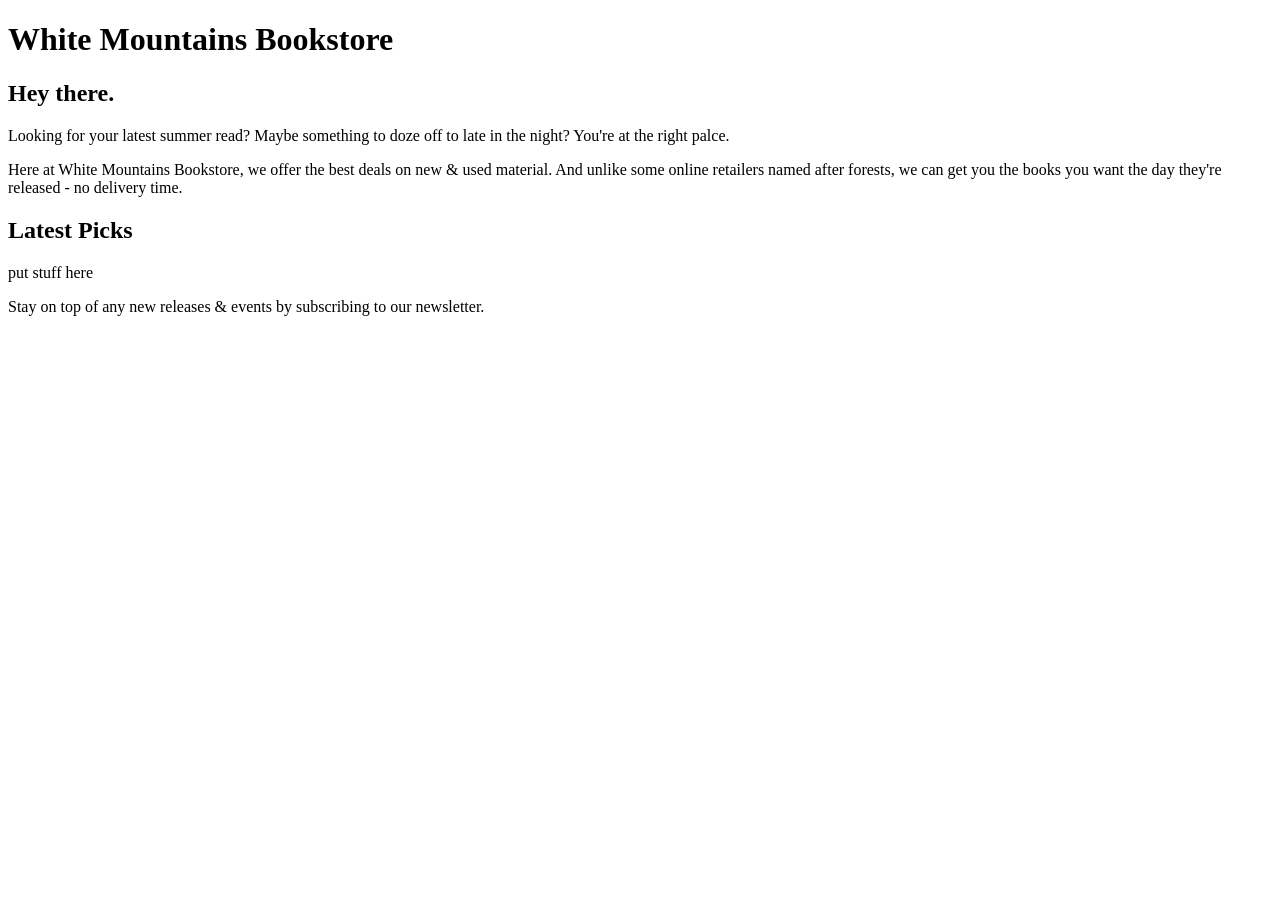
==== index.html @ 897d2b8c "blueprinting" ====
<!DOCTYPE html>

<html lang="en">
    <head>
        <title>Bookstore - Index</title>
    </head>

    <body>
        <h1>White Mountains Bookstore</h1>

        <div>
            <h2>Hey there.</h2>
            <p>Looking for your latest summer read? Maybe something to doze off to late in the night? 
                You're at the right palce.</p>
            <p> Here at White Mountains Bookstore, we offer the best deals on new & used material. 
                And unlike some online retailers named after forests, we can get you the books you want the day they're released 
                - no delivery time.
            </p>
        </div>
        <div>
            <h2>Latest Picks</h2>
            <p>put stuff here</p>
        </div>

        <footer>
            <p>Stay on top of any new releases & events by subscribing to our newsletter.</p>
        </footer>
    </body>
</html>
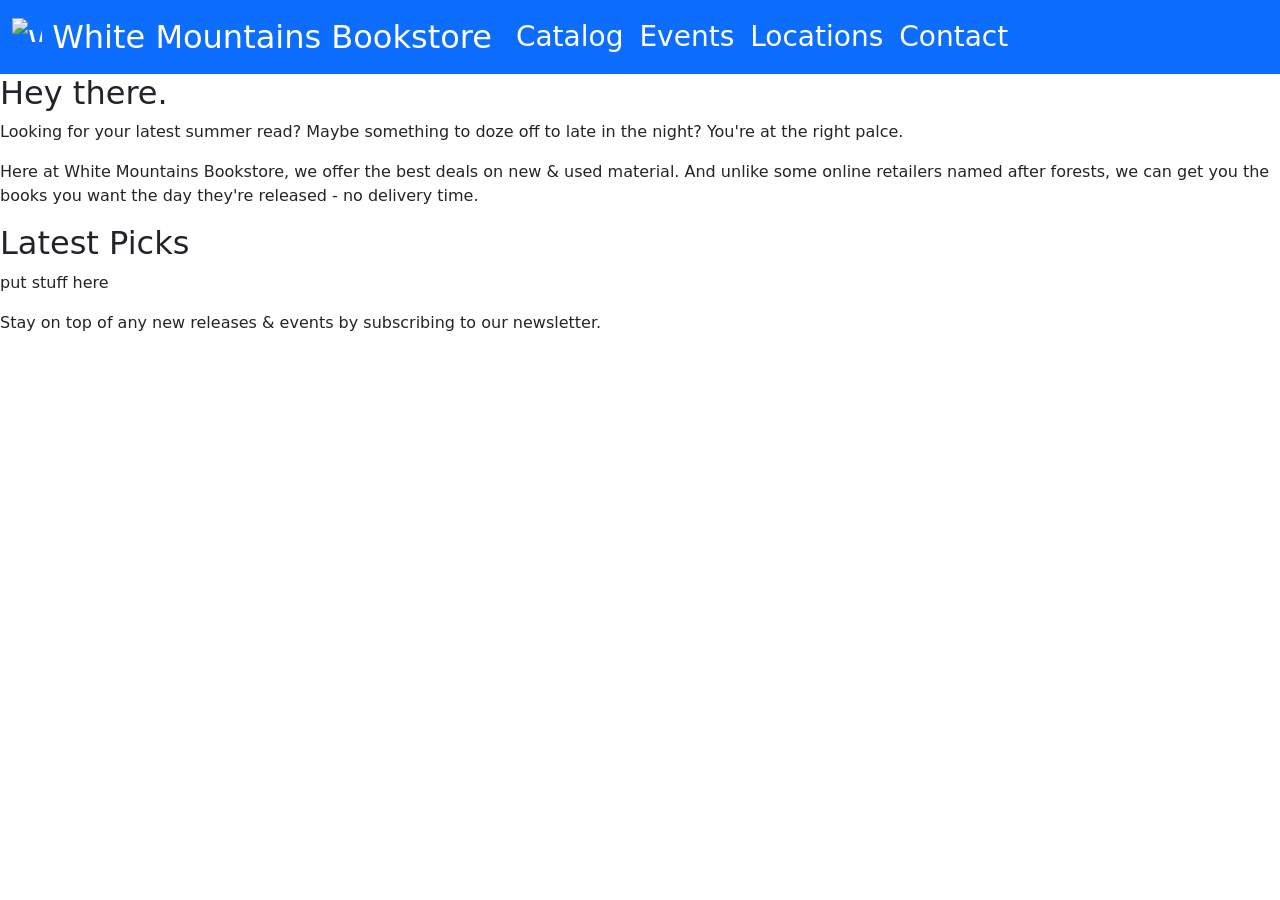
==== commit 895b2b4b: "added navbar" ====
--- a/index.html
+++ b/index.html
@@ -3,10 +3,37 @@
 <html lang="en">
     <head>
         <title>Bookstore - Index</title>
+        <link href="https://cdn.jsdelivr.net/npm/bootstrap@5.3.8/dist/css/bootstrap.min.css" rel="stylesheet" integrity="sha384-sRIl4kxILFvY47J16cr9ZwB07vP4J8+LH7qKQnuqkuIAvNWLzeN8tE5YBujZqJLB" crossorigin="anonymous">
     </head>
 
     <body>
-        <h1>White Mountains Bookstore</h1>
+        <nav class="navbar navbar-expand-lg bg-primary" data-bs-theme="dark">
+            <div class="container-fluid">
+                <a class="navbar-brand fs-2" href="#">
+                    <img class="d-inline-block align-text-top" src="https://getbootstrap.com/docs/5.3/assets/brand/bootstrap-logo.svg" alt="White Mountains Bookstore" width="30" height="24">
+                    White Mountains Bookstore
+                </a>
+                <button class="navbar-toggler" type="button" data-bs-toggle="collapse" data-bs-target="#navbarNav" aria-controls="navbarNav" aria-expanded="false" aria-label="Toggle navigation">
+                    <span class="navbar-toggler-icon"></span>
+                </button>
+                <div class="collapse navbar-collapse fs-3" id="navbarNav">
+                    <ul class="navbar-nav">
+                        <li class="nav-item">
+                        <a class="nav-link active" aria-current="page" href="#">Catalog</a>
+                        </li>
+                        <li class="nav-item">
+                        <a class="nav-link active" href="#">Events</a>
+                        </li>
+                        <li class="nav-item">
+                        <a class="nav-link active" href="#">Locations</a>
+                        </li>
+                        <li class="nav-item">
+                        <a class="nav-link active" href="#">Contact</a>
+                        </li>
+                    </ul>
+                </div>
+            </div>
+        </nav>
 
         <div>
             <h2>Hey there.</h2>
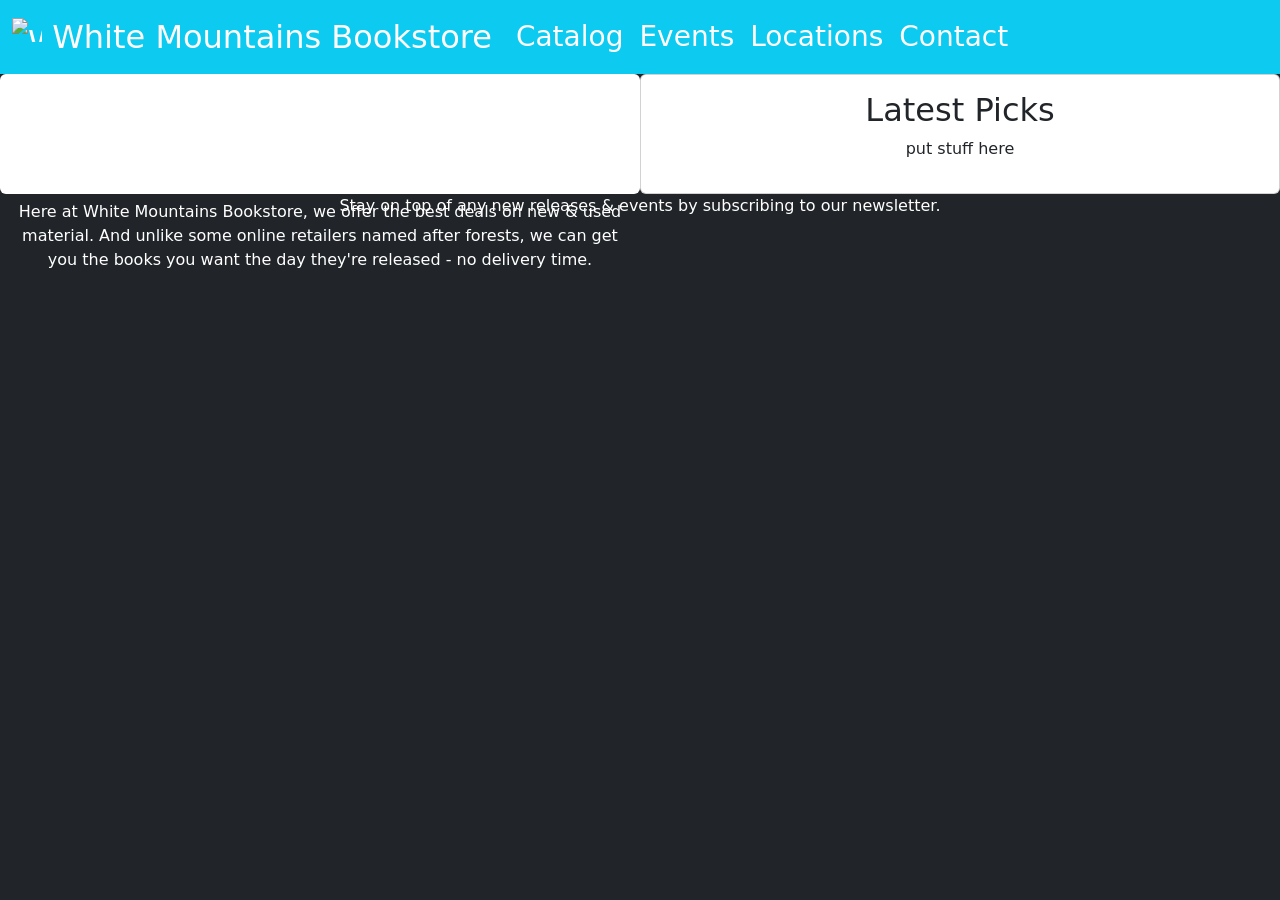
==== commit f687011c: "not happy with this" ====
--- a/index.html
+++ b/index.html
@@ -6,8 +6,8 @@
         <link href="https://cdn.jsdelivr.net/npm/bootstrap@5.3.8/dist/css/bootstrap.min.css" rel="stylesheet" integrity="sha384-sRIl4kxILFvY47J16cr9ZwB07vP4J8+LH7qKQnuqkuIAvNWLzeN8tE5YBujZqJLB" crossorigin="anonymous">
     </head>
 
-    <body>
-        <nav class="navbar navbar-expand-lg bg-primary" data-bs-theme="dark">
+    <body class="d-flex flex-column h-100 text-center text-bg-dark">
+        <nav class="navbar navbar-expand-lg bg-info" data-bs-theme="dark">
             <div class="container-fluid">
                 <a class="navbar-brand fs-2" href="#">
                     <img class="d-inline-block align-text-top" src="https://getbootstrap.com/docs/5.3/assets/brand/bootstrap-logo.svg" alt="White Mountains Bookstore" width="30" height="24">
@@ -19,7 +19,7 @@
                 <div class="collapse navbar-collapse fs-3" id="navbarNav">
                     <ul class="navbar-nav">
                         <li class="nav-item">
-                        <a class="nav-link active" aria-current="page" href="#">Catalog</a>
+                        <a class="nav-link active" href="#">Catalog</a>
                         </li>
                         <li class="nav-item">
                         <a class="nav-link active" href="#">Events</a>
@@ -35,19 +35,26 @@
             </div>
         </nav>
 
-        <div>
-            <h2>Hey there.</h2>
-            <p>Looking for your latest summer read? Maybe something to doze off to late in the night? 
-                You're at the right palce.</p>
-            <p> Here at White Mountains Bookstore, we offer the best deals on new & used material. 
-                And unlike some online retailers named after forests, we can get you the books you want the day they're released 
-                - no delivery time.
-            </p>
-        </div>
-        <div>
-            <h2>Latest Picks</h2>
-            <p>put stuff here</p>
-        </div>
+        <main class="d-flex">
+            <div class="card border border-0 d-flex p-3 w-50 flex-column">
+                <img class="card-img" src="img1test.jpg" alt="">
+                <div class="card-img-overlay text-white">
+                    <h2>Hey there.</h2>
+                    <p>Looking for your latest summer read? Maybe something to doze off to late in the night? 
+                        You're at the right place.</p>
+                    <p>Here at White Mountains Bookstore, we offer the best deals on new & used material. 
+                        And unlike some online retailers named after forests, we can get you the books you want the day they're released 
+                        - no delivery time.
+                    </p>
+                </div>
+            </div>
+            <div class="card d-flex p-3 w-50 flex-column">
+                <img class="card-img" src="img1test.jpg" alt="">
+
+                <h2>Latest Picks</h2>
+                <p>put stuff here</p>
+            </div>
+        </main>
 
         <footer>
             <p>Stay on top of any new releases & events by subscribing to our newsletter.</p>
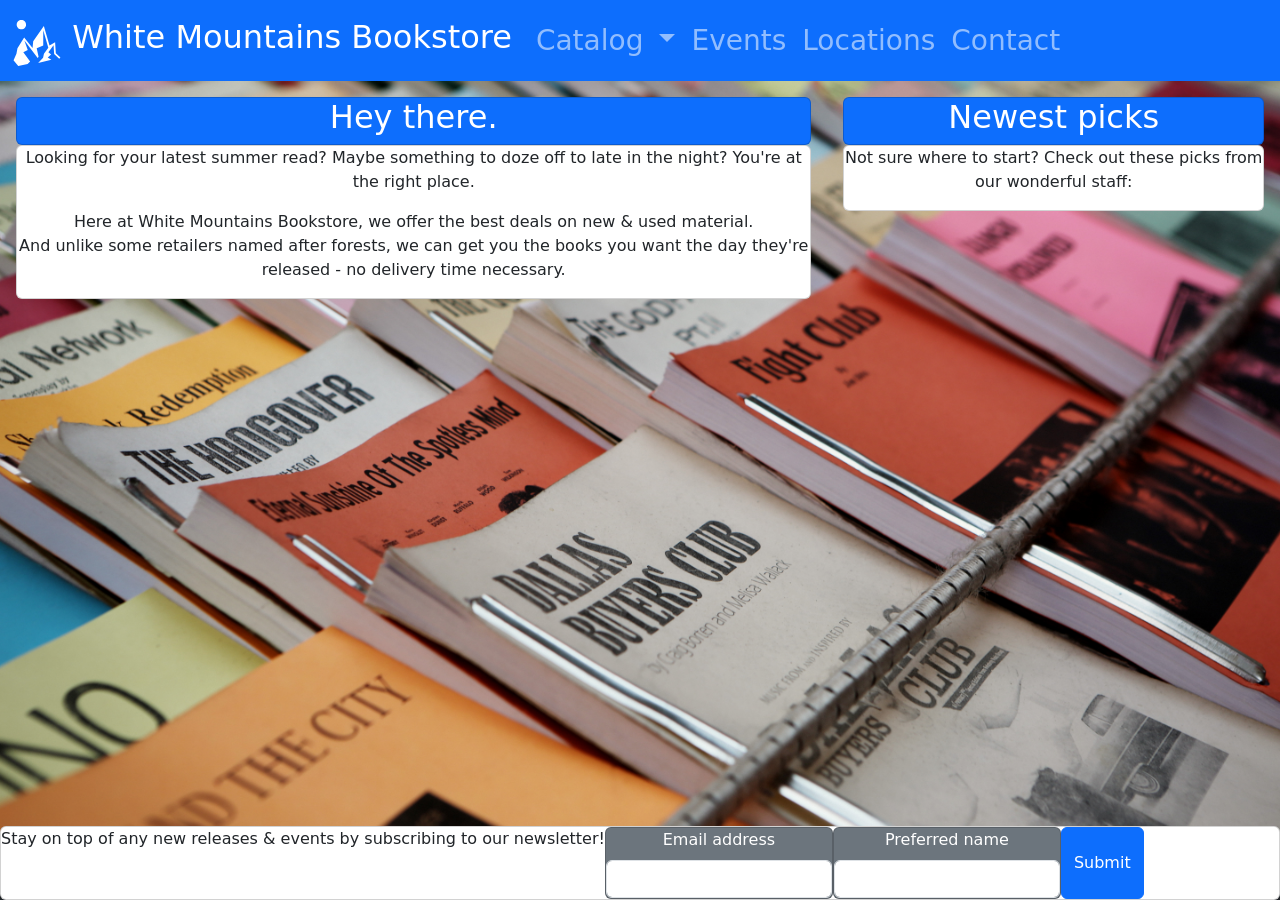
==== commit bb1abc1e: "general real improvements" ====
--- a/index.html
+++ b/index.html
@@ -3,14 +3,17 @@
 <html lang="en">
     <head>
         <title>Bookstore - Index</title>
+        <script src="https://cdn.jsdelivr.net/npm/bootstrap@5.1.3/dist/js/bootstrap.bundle.min.js" integrity="sha384-ka7Sk0Gln4gmtz2MlQnikT1wXgYsOg+OMhuP+IlRH9sENBO0LRn5q+8nbTov4+1p" crossorigin="anonymous"></script>
         <link href="https://cdn.jsdelivr.net/npm/bootstrap@5.3.8/dist/css/bootstrap.min.css" rel="stylesheet" integrity="sha384-sRIl4kxILFvY47J16cr9ZwB07vP4J8+LH7qKQnuqkuIAvNWLzeN8tE5YBujZqJLB" crossorigin="anonymous">
     </head>
 
-    <body class="d-flex flex-column h-100 text-center text-bg-dark">
-        <nav class="navbar navbar-expand-lg bg-info" data-bs-theme="dark">
+    <body class="d-flex flex-column text-center text-bg-dark">
+        <nav class="z-1 navbar navbar-expand-lg bg-primary" data-bs-theme="dark">
             <div class="container-fluid">
                 <a class="navbar-brand fs-2" href="#">
-                    <img class="d-inline-block align-text-top" src="https://getbootstrap.com/docs/5.3/assets/brand/bootstrap-logo.svg" alt="White Mountains Bookstore" width="30" height="24">
+               <!-- summits.svg sourced from game-icons.net
+                    specific "summits" graphic created by user Delapouite, used under a CC BY 3.0 license -->
+                    <img class="d-inline-block align-text-top" src="summits.svg" alt="White Mountains Bookstore" width="50" height="50">
                     White Mountains Bookstore
                 </a>
                 <button class="navbar-toggler" type="button" data-bs-toggle="collapse" data-bs-target="#navbarNav" aria-controls="navbarNav" aria-expanded="false" aria-label="Toggle navigation">
@@ -18,46 +21,76 @@
                 </button>
                 <div class="collapse navbar-collapse fs-3" id="navbarNav">
                     <ul class="navbar-nav">
-                        <li class="nav-item">
-                        <a class="nav-link active" href="#">Catalog</a>
+                        <li class="nav-item dropdown">
+                            <a class="nav-link dropdown-toggle" href="#" role="button" data-bs-toggle="dropdown" aria-expanded="false">
+                                Catalog
+                            </a>
+                            <ul class="dropdown-menu z-1 ">
+                                <li><a class="dropdown-item" href="#">Non-Fiction</a></li>
+                                <li><a class="dropdown-item" href="#">True Crime</a></li>
+                                <li><hr class="dropdown-divider"></li>
+                                <li><a class="dropdown-item" href="#">YA</a></li>
+                                <li><a class="dropdown-item" href="#">Fantasy</a></li>
+                                <li><a class="dropdown-item" href="#">Mystery</a></li>
+                                <li><a class="dropdown-item" href="#">Romance</a></li>
+                            </ul>
                         </li>
                         <li class="nav-item">
-                        <a class="nav-link active" href="#">Events</a>
+                        <a class="nav-link" href="#">Events</a>
                         </li>
                         <li class="nav-item">
-                        <a class="nav-link active" href="#">Locations</a>
+                        <a class="nav-link" href="#">Locations</a>
                         </li>
                         <li class="nav-item">
-                        <a class="nav-link active" href="#">Contact</a>
+                        <a class="nav-link" href="#">Contact</a>
                         </li>
                     </ul>
                 </div>
             </div>
         </nav>
 
+        <img class="img-fluid position-absolute z-0" src="bookshop.jpg" alt="">
         <main class="d-flex">
-            <div class="card border border-0 d-flex p-3 w-50 flex-column">
-                <img class="card-img" src="img1test.jpg" alt="">
-                <div class="card-img-overlay text-white">
+            <div class="p-3 flex-column align-items-start">
+                <div class="card bg-primary text-white">
                     <h2>Hey there.</h2>
+                </div>
+                <div class="card">
                     <p>Looking for your latest summer read? Maybe something to doze off to late in the night? 
                         You're at the right place.</p>
-                    <p>Here at White Mountains Bookstore, we offer the best deals on new & used material. 
-                        And unlike some online retailers named after forests, we can get you the books you want the day they're released 
-                        - no delivery time.
+                    <p>Here at White Mountains Bookstore, we offer the best deals on new & used material.<br> 
+                        And unlike some retailers named after forests, we can get you the books you want the day they're released 
+                        - no delivery time necessary.
                     </p>
                 </div>
             </div>
-            <div class="card d-flex p-3 w-50 flex-column">
-                <img class="card-img" src="img1test.jpg" alt="">
+            <div class="p-3 flex-column align-items-end">
+                <div class="card bg-primary text-white">
+                    <h2>Newest picks</h2>
+                </div>
+                <div class="card">
+                    <p>Not sure where to start? Check out these picks from our wonderful staff:</p>
 
-                <h2>Latest Picks</h2>
-                <p>put stuff here</p>
+                </div>
             </div>
         </main>
 
-        <footer>
-            <p>Stay on top of any new releases & events by subscribing to our newsletter.</p>
+        <footer class="text-white position-fixed bottom-0 w-100">
+            <div class="card flex-row">
+                <span class="align-middle">Stay on top of any new releases & events by subscribing to our newsletter!</span>
+
+                <div class="card bg-secondary text-white">
+                <label for="InputEmail" class="form-label">Email address</label>
+                <input type="email" class="form-control" id="InputEmail" aria-describedby="emailHelp">
+                </div>
+
+                <div class="card bg-secondary text-white">
+                <label for="InputName" class="form-label">Preferred name</label>
+                <input type="email" class="form-control" id="InputName" aria-describedby="nameHelp">
+                </div>
+
+                <button type="submit" class="btn btn-primary">Submit</button>
+            </div>
         </footer>
     </body>
 </html>
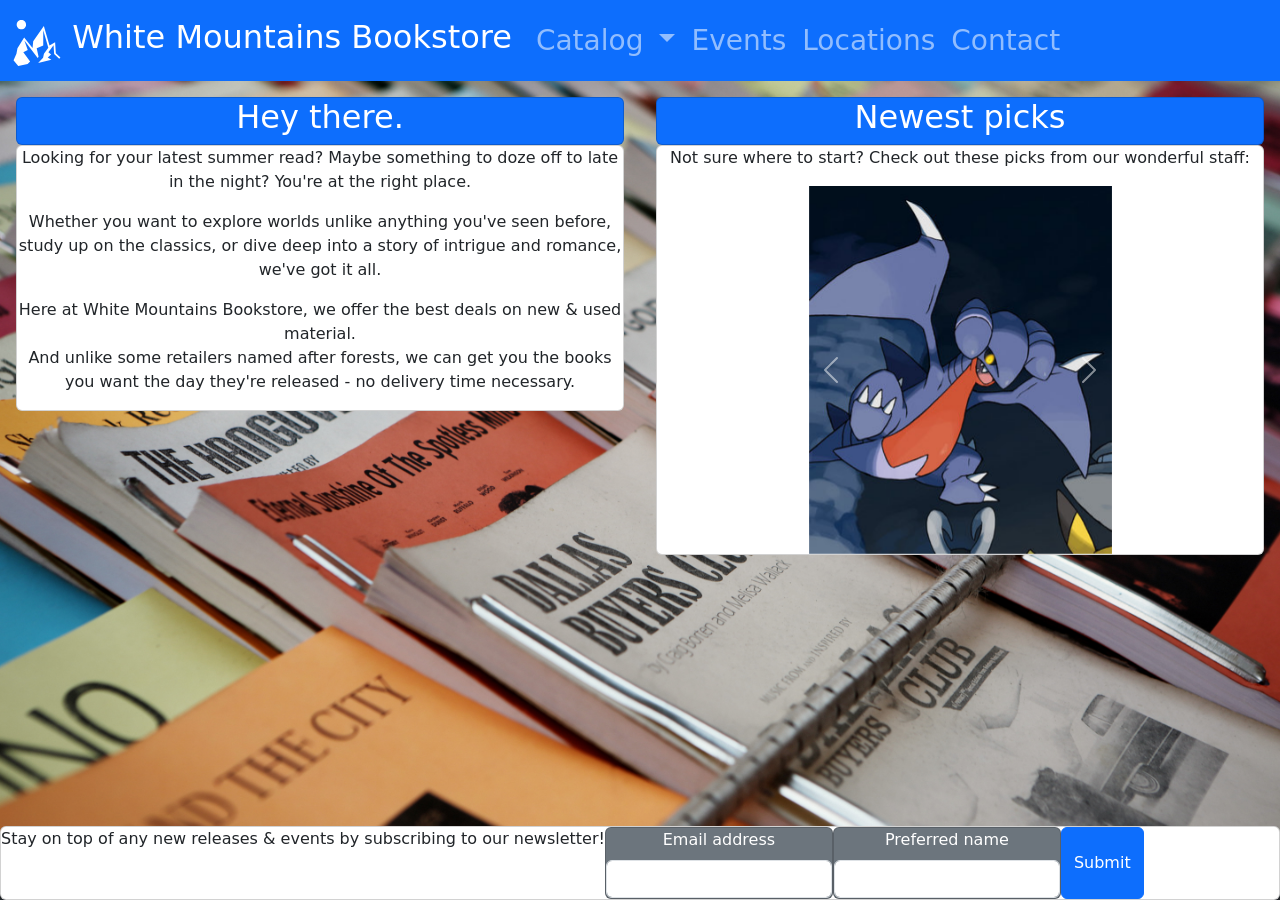
==== commit 7824c3a1: "Added navigation" ====
--- a/index.html
+++ b/index.html
@@ -2,7 +2,7 @@
 
 <html lang="en">
     <head>
-        <title>Bookstore - Index</title>
+        <title>White Mountains Bookstore</title>
         <script src="https://cdn.jsdelivr.net/npm/bootstrap@5.1.3/dist/js/bootstrap.bundle.min.js" integrity="sha384-ka7Sk0Gln4gmtz2MlQnikT1wXgYsOg+OMhuP+IlRH9sENBO0LRn5q+8nbTov4+1p" crossorigin="anonymous"></script>
         <link href="https://cdn.jsdelivr.net/npm/bootstrap@5.3.8/dist/css/bootstrap.min.css" rel="stylesheet" integrity="sha384-sRIl4kxILFvY47J16cr9ZwB07vP4J8+LH7qKQnuqkuIAvNWLzeN8tE5YBujZqJLB" crossorigin="anonymous">
     </head>
@@ -10,7 +10,7 @@
     <body class="d-flex flex-column text-center text-bg-dark">
         <nav class="z-1 navbar navbar-expand-lg bg-primary" data-bs-theme="dark">
             <div class="container-fluid">
-                <a class="navbar-brand fs-2" href="#">
+                <a class="navbar-brand fs-2" href="index.html">
                <!-- summits.svg sourced from game-icons.net
                     specific "summits" graphic created by user Delapouite, used under a CC BY 3.0 license -->
                     <img class="d-inline-block align-text-top" src="summits.svg" alt="White Mountains Bookstore" width="50" height="50">
@@ -26,23 +26,23 @@
                                 Catalog
                             </a>
                             <ul class="dropdown-menu z-1 ">
-                                <li><a class="dropdown-item" href="#">Non-Fiction</a></li>
-                                <li><a class="dropdown-item" href="#">True Crime</a></li>
+                                <li><a class="dropdown-item" href="catalog.html">Non-Fiction</a></li>
+                                <li><a class="dropdown-item" href="catalog.html">True Crime</a></li>
                                 <li><hr class="dropdown-divider"></li>
-                                <li><a class="dropdown-item" href="#">YA</a></li>
-                                <li><a class="dropdown-item" href="#">Fantasy</a></li>
-                                <li><a class="dropdown-item" href="#">Mystery</a></li>
-                                <li><a class="dropdown-item" href="#">Romance</a></li>
+                                <li><a class="dropdown-item" href="catalog.html">YA</a></li>
+                                <li><a class="dropdown-item" href="catalog.html">Fantasy</a></li>
+                                <li><a class="dropdown-item" href="catalog.html">Mystery</a></li>
+                                <li><a class="dropdown-item" href="catalog.html">Romance</a></li>
                             </ul>
                         </li>
                         <li class="nav-item">
-                        <a class="nav-link" href="#">Events</a>
+                        <a class="nav-link" href="events.html">Events</a>
                         </li>
                         <li class="nav-item">
-                        <a class="nav-link" href="#">Locations</a>
+                        <a class="nav-link" href="locations.html">Locations</a>
                         </li>
                         <li class="nav-item">
-                        <a class="nav-link" href="#">Contact</a>
+                        <a class="nav-link" href="contact.html">Contact</a>
                         </li>
                     </ul>
                 </div>
@@ -51,26 +51,49 @@
 
         <img class="img-fluid position-absolute z-0" src="bookshop.jpg" alt="">
         <main class="d-flex">
-            <div class="p-3 flex-column align-items-start">
+            <div class="p-3 flex-column w-50">
                 <div class="card bg-primary text-white">
                     <h2>Hey there.</h2>
                 </div>
                 <div class="card">
                     <p>Looking for your latest summer read? Maybe something to doze off to late in the night? 
                         You're at the right place.</p>
+                    <p>Whether you want to explore worlds unlike anything you've seen before, study up on the classics, 
+                       or dive deep into a story of intrigue and romance, we've got it all.
+                    </p>
                     <p>Here at White Mountains Bookstore, we offer the best deals on new & used material.<br> 
                         And unlike some retailers named after forests, we can get you the books you want the day they're released 
                         - no delivery time necessary.
                     </p>
                 </div>
             </div>
-            <div class="p-3 flex-column align-items-end">
+            <div class="p-3 flex-column w-50">
                 <div class="card bg-primary text-white">
                     <h2>Newest picks</h2>
                 </div>
                 <div class="card">
                     <p>Not sure where to start? Check out these picks from our wonderful staff:</p>
-
+                    <div id="carouselExample" class="carousel slide w-50 mx-auto">
+                        <div class="carousel-inner">
+                            <div class="carousel-item active">
+                            <img src="img2test.jpg" class="d-block w-100" alt="...">
+                            </div>
+                            <div class="carousel-item">
+                            <img src="..." class="d-block w-100" alt="...">
+                            </div>
+                            <div class="carousel-item">
+                            <img src="..." class="d-block w-100" alt="...">
+                            </div>
+                        </div>
+                        <button class="carousel-control-prev" type="button" data-bs-target="#carouselExample" data-bs-slide="prev">
+                            <span class="carousel-control-prev-icon" aria-hidden="true"></span>
+                            <span class="visually-hidden">Previous</span>
+                        </button>
+                        <button class="carousel-control-next" type="button" data-bs-target="#carouselExample" data-bs-slide="next">
+                            <span class="carousel-control-next-icon" aria-hidden="true"></span>
+                            <span class="visually-hidden">Next</span>
+                        </button>
+                    </div>
                 </div>
             </div>
         </main>
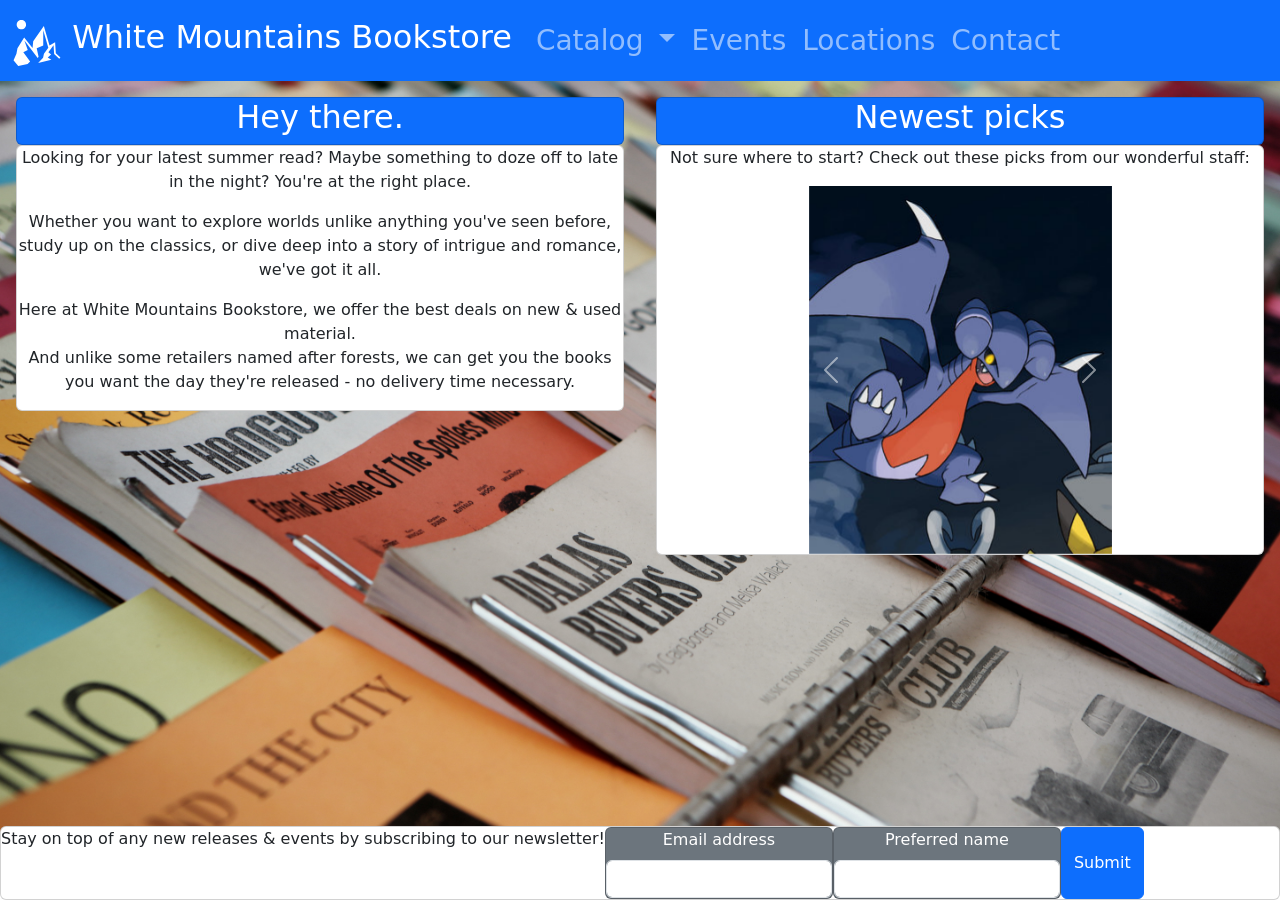
==== commit 447b69c4: "Locations and Catalog updates" ====
--- a/index.html
+++ b/index.html
@@ -7,7 +7,7 @@
         <link href="https://cdn.jsdelivr.net/npm/bootstrap@5.3.8/dist/css/bootstrap.min.css" rel="stylesheet" integrity="sha384-sRIl4kxILFvY47J16cr9ZwB07vP4J8+LH7qKQnuqkuIAvNWLzeN8tE5YBujZqJLB" crossorigin="anonymous">
     </head>
 
-    <body class="d-flex flex-column text-center text-bg-dark">
+    <body class="d-flex flex-column text-center">
         <nav class="z-1 navbar navbar-expand-lg bg-primary" data-bs-theme="dark">
             <div class="container-fluid">
                 <a class="navbar-brand fs-2" href="index.html">
@@ -79,10 +79,10 @@
                             <img src="img2test.jpg" class="d-block w-100" alt="...">
                             </div>
                             <div class="carousel-item">
-                            <img src="..." class="d-block w-100" alt="...">
+                            <img src="img2test.jpg" class="d-block w-100" alt="...">
                             </div>
                             <div class="carousel-item">
-                            <img src="..." class="d-block w-100" alt="...">
+                            <img src="img2test.jpg" class="d-block w-100" alt="...">
                             </div>
                         </div>
                         <button class="carousel-control-prev" type="button" data-bs-target="#carouselExample" data-bs-slide="prev">
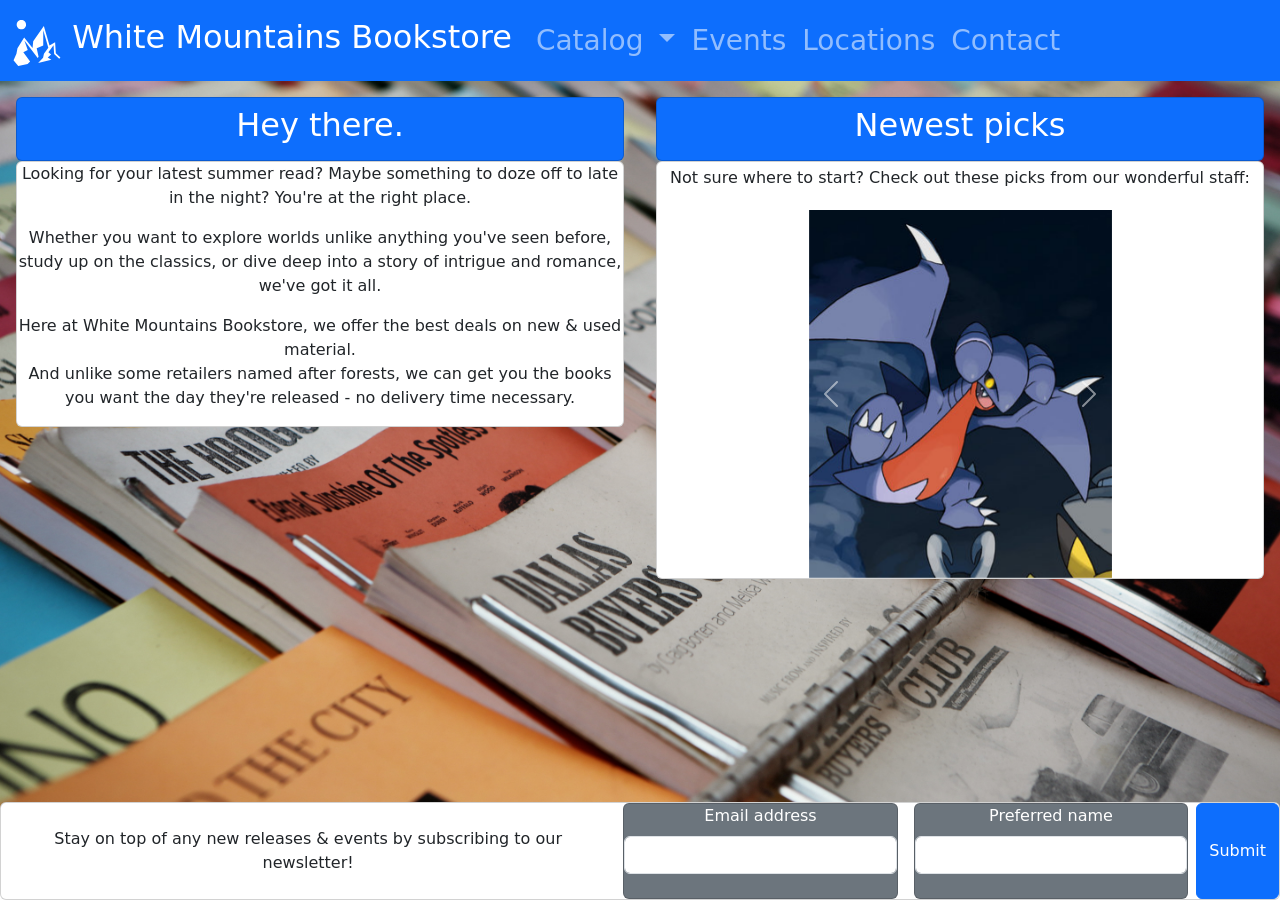
==== commit 7e02f87f: "Assembled all pages, messy" ====
--- a/index.html
+++ b/index.html
@@ -2,6 +2,7 @@
 
 <html lang="en">
     <head>
+        <meta charset="utf-8">
         <title>White Mountains Bookstore</title>
         <script src="https://cdn.jsdelivr.net/npm/bootstrap@5.1.3/dist/js/bootstrap.bundle.min.js" integrity="sha384-ka7Sk0Gln4gmtz2MlQnikT1wXgYsOg+OMhuP+IlRH9sENBO0LRn5q+8nbTov4+1p" crossorigin="anonymous"></script>
         <link href="https://cdn.jsdelivr.net/npm/bootstrap@5.3.8/dist/css/bootstrap.min.css" rel="stylesheet" integrity="sha384-sRIl4kxILFvY47J16cr9ZwB07vP4J8+LH7qKQnuqkuIAvNWLzeN8tE5YBujZqJLB" crossorigin="anonymous">
@@ -52,7 +53,7 @@
         <img class="img-fluid position-absolute z-0" src="bookshop.jpg" alt="">
         <main class="d-flex">
             <div class="p-3 flex-column w-50">
-                <div class="card bg-primary text-white">
+                <div class="card bg-primary text-white px-2 py-2">
                     <h2>Hey there.</h2>
                 </div>
                 <div class="card">
@@ -68,11 +69,11 @@
                 </div>
             </div>
             <div class="p-3 flex-column w-50">
-                <div class="card bg-primary text-white">
+                <div class="card bg-primary text-white px-2 py-2">
                     <h2>Newest picks</h2>
                 </div>
                 <div class="card">
-                    <p>Not sure where to start? Check out these picks from our wonderful staff:</p>
+                    <p class="py-1">Not sure where to start? Check out these picks from our wonderful staff:</p>
                     <div id="carouselExample" class="carousel slide w-50 mx-auto">
                         <div class="carousel-inner">
                             <div class="carousel-item active">
@@ -100,16 +101,16 @@
 
         <footer class="text-white position-fixed bottom-0 w-100">
             <div class="card flex-row">
-                <span class="align-middle">Stay on top of any new releases & events by subscribing to our newsletter!</span>
+                <span class="py-4 px-5">Stay on top of any new releases & events by subscribing to our newsletter!</span>
 
-                <div class="card bg-secondary text-white">
+                <div class="card bg-secondary text-white w-25 mx-2">
                 <label for="InputEmail" class="form-label">Email address</label>
-                <input type="email" class="form-control" id="InputEmail" aria-describedby="emailHelp">
+                <input type="email" class="form-control" id="InputEmail">
                 </div>
 
-                <div class="card bg-secondary text-white">
+                <div class="card bg-secondary text-white w-25 mx-2">
                 <label for="InputName" class="form-label">Preferred name</label>
-                <input type="email" class="form-control" id="InputName" aria-describedby="nameHelp">
+                <input type="email" class="form-control" id="InputName">
                 </div>
 
                 <button type="submit" class="btn btn-primary">Submit</button>
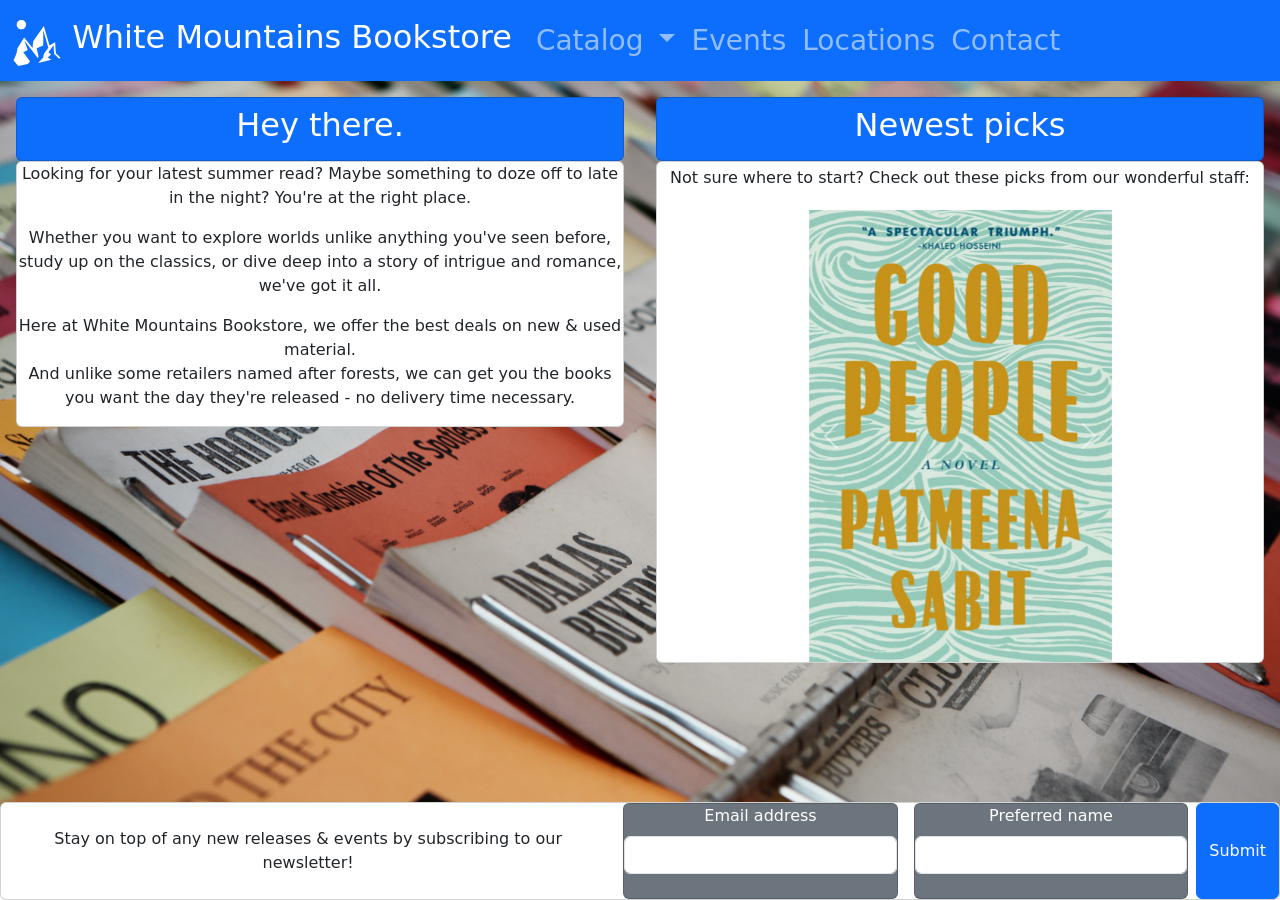
==== commit 5e02ef17: "added finishing touches" ====
--- a/index.html
+++ b/index.html
@@ -77,13 +77,19 @@
                     <div id="carouselExample" class="carousel slide w-50 mx-auto">
                         <div class="carousel-inner">
                             <div class="carousel-item active">
-                            <img src="img2test.jpg" class="d-block w-100" alt="...">
+                                <a href="catalog.html">
+                            <img src="good_people.jpg" class="d-block w-100" alt="Good People:A Novel, book cover">
+                                </a>
                             </div>
                             <div class="carousel-item">
-                            <img src="img2test.jpg" class="d-block w-100" alt="...">
+                                <a href="catalog.html">
+                            <img src="throne_of_nightmares.jpg" class="d-block w-100" alt="Throne of Nightmares, book cover">
+                                </a>
                             </div>
                             <div class="carousel-item">
-                            <img src="img2test.jpg" class="d-block w-100" alt="...">
+                                <a href="catalog.html">
+                            <img src="its_not_her.jpg" class="d-block w-100" alt="It's Not Her, book cover">
+                                </a>
                             </div>
                         </div>
                         <button class="carousel-control-prev" type="button" data-bs-target="#carouselExample" data-bs-slide="prev">
